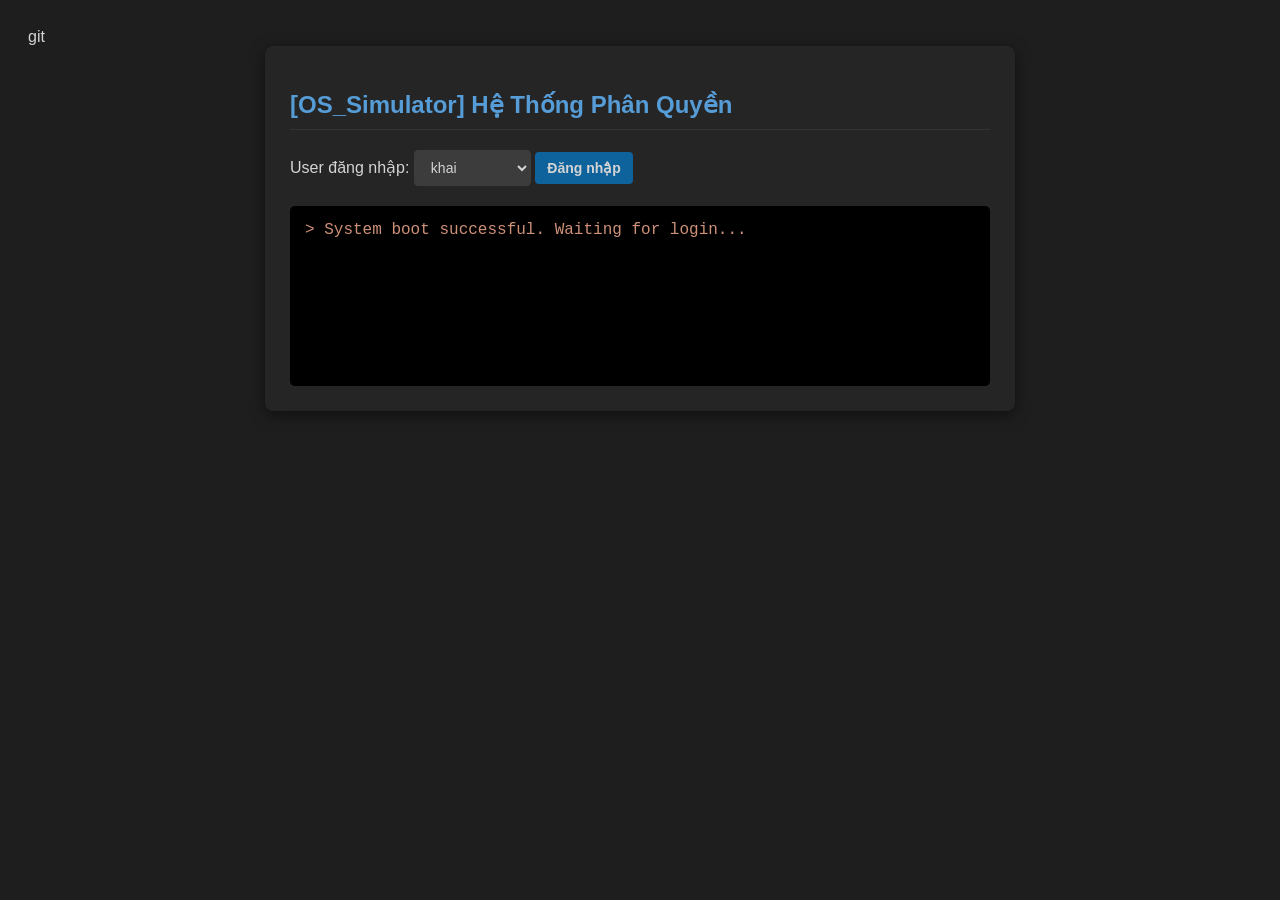
==== index.html @ 2eecb808 "Rename test.html to index.html" ====
git<!DOCTYPE html>
<html lang="vi">
<head>
<meta charset="UTF-8">
<style>
body { font-family: 'Segoe UI', Tahoma, Geneva, Verdana, sans-serif; background: #1e1e1e; color: #d4d4d4; padding: 20px; }
.container_box { background: #252526; padding: 25px; border-radius: 8px; max-width: 700px; margin: auto; box-shadow: 0 4px 15px rgba(0,0,0,0.5); }
h2 { color: #569cd6; border-bottom: 1px solid #333; padding-bottom: 10px; }
.input_group { margin-bottom: 15px; }
select, button { padding: 8px 12px; border-radius: 4px; border: 1px solid #3c3c3c; background: #3c3c3c; color: #d4d4d4; font-size: 14px; }
button { cursor: pointer; background: #0e639c; border: none; font-weight: bold; }
button:hover { background: #1177bb; }
button:disabled { background: #555; cursor: not-allowed; }
.matrix_table { width: 100%; border-collapse: collapse; margin-top: 20px; background: #1e1e1e; }
.matrix_table th, .matrix_table td { border: 1px solid #444; padding: 10px; text-align: center; }
.matrix_table th { background: #2d2d30; color: #4ec9b0; }
.terminal_box { background: #000; color: #0f0; font-family: 'Courier New', Courier, monospace; padding: 15px; border-radius: 5px; margin-top: 20px; height: 150px; overflow-y: auto; box-shadow: inset 0 0 10px #000; }
.log_entry { margin: 2px 0; }
.log_success { color: #4ec9b0; }
.log_error { color: #f44747; }
.log_system { color: #ce9178; }
#workspace_area { display: none; }
.action_btn { margin-right: 5px; background: #2b2b2b; border: 1px solid #555; }
.action_btn:hover { background: #444; }
</style>
</head>
<body>

<div class="container_box">
    <h2>[OS_Simulator] Hệ Thống Phân Quyền</h2>

    <div id="login_area">
        <div class="input_group">
            <label>User đăng nhập:</label>
            <select id="login_user_select"></select>
            <button onclick="login_system()">Đăng nhập</button>
        </div>
    </div>

    <div id="workspace_area">
        <div class="input_group">
            <span style="color: #ce9178;">Current Session: </span><strong id="current_user_display" style="color: #4ec9b0;"></strong>
            <button onclick="logout_system()" style="background: #f44747; margin-left: 15px; padding: 4px 8px;">Đăng xuất</button>
        </div>

        <div class="input_group">
            <label>Target File:</label>
            <select id="target_file_select"></select>
        </div>

        <div class="input_group">
            <button class="action_btn" onclick="execute_action(0, 'READ')">cat (Read)</button>
            <button class="action_btn" onclick="execute_action(1, 'WRITE')">nano (Write)</button>
            <button class="action_btn" onclick="execute_action(2, 'EXECUTE')">./run (Execute)</button>
        </div>

        <h3>Ma Trận Phân Quyền</h3>
        <table class="matrix_table" id="matrix_display"></table>
    </div>

    <div class="terminal_box" id="terminal_log">
        <div class="log_system">> System boot successful. Waiting for login...</div>
    </div>
</div>

<script>
const access_matrix = {
    khai: { "bai_tap.cpp": [1, 1, 1], "system_config.sys": [1, 0, 0] },
    guest: { "bai_tap.cpp": [1, 0, 0], "system_config.sys": [0, 0, 0] },
    root_admin: { "bai_tap.cpp": [1, 1, 1], "system_config.sys": [1, 1, 1] }
};

let active_user = null;
const terminal_log = document.getElementById("terminal_log");
const login_user_select = document.getElementById("login_user_select");
const target_file_select = document.getElementById("target_file_select");
const login_area = document.getElementById("login_area");
const workspace_area = document.getElementById("workspace_area");
const current_user_display = document.getElementById("current_user_display");
const matrix_display = document.getElementById("matrix_display");

function write_log(message, type) {
    const log_line = document.createElement("div");
    log_line.className = `log_entry ${type}`;
    log_line.textContent = `> ${message}`;
    terminal_log.appendChild(log_line);
    terminal_log.scrollTop = terminal_log.scrollHeight;
}

function init_system() {
    for (let u in access_matrix) {
        let opt = document.createElement("option");
        opt.value = u;
        opt.textContent = u;
        login_user_select.appendChild(opt);
    }

    let first_user = Object.keys(access_matrix)[0];
    for (let f in access_matrix[first_user]) {
        let opt = document.createElement("option");
        opt.value = f;
        opt.textContent = f;
        target_file_select.appendChild(opt);
    }
    
    render_matrix_table();
}

function render_matrix_table() {
    let thead = "<tr><th>User \\ File</th>";
    let file_list = Object.keys(access_matrix[Object.keys(access_matrix)[0]]);
    
    for (let f of file_list) {
        thead += `<th>${f}</th>`;
    }
    thead += "</tr>";

    let tbody = "";
    for (let u in access_matrix) {
        tbody += `<tr><td><strong>${u}</strong></td>`;
        for (let f of file_list) {
            let bits = access_matrix[u][f].join("");
            tbody += `<td>${bits}</td>`;
        }
        tbody += "</tr>";
    }
    matrix_display.innerHTML = thead + tbody;
}

function login_system() {
    active_user = login_user_select.value;
    login_area.style.display = "none";
    workspace_area.style.display = "block";
    current_user_display.textContent = active_user;
    write_log(`[AUTH] User '${active_user}' logged in successfully.`, "log_system");
}

function logout_system() {
    write_log(`[AUTH] User '${active_user}' logged out.`, "log_system");
    active_user = null;
    login_area.style.display = "block";
    workspace_area.style.display = "none";
}

function execute_action(bit_index, action_name) {
    let target_file = target_file_select.value;
    write_log(`[REQ] ${active_user} attempting to ${action_name} file: ${target_file}...`, "log_entry");
    
    let user_permissions = access_matrix[active_user][target_file];
    let bit_value = user_permissions[bit_index];
    
    write_log(`[CHECK] access_matrix['${active_user}']['${target_file}'][${bit_index}] == ${bit_value}`, "log_system");
    
    if (bit_value === 1) {
        write_log(`[GRANTED] Action ${action_name} executed.`, "log_success");
    } else {
        write_log(`[DENIED] Permission denied for ${action_name}.`, "log_error");
    }
}

init_system();
</script>
</body>
</html>
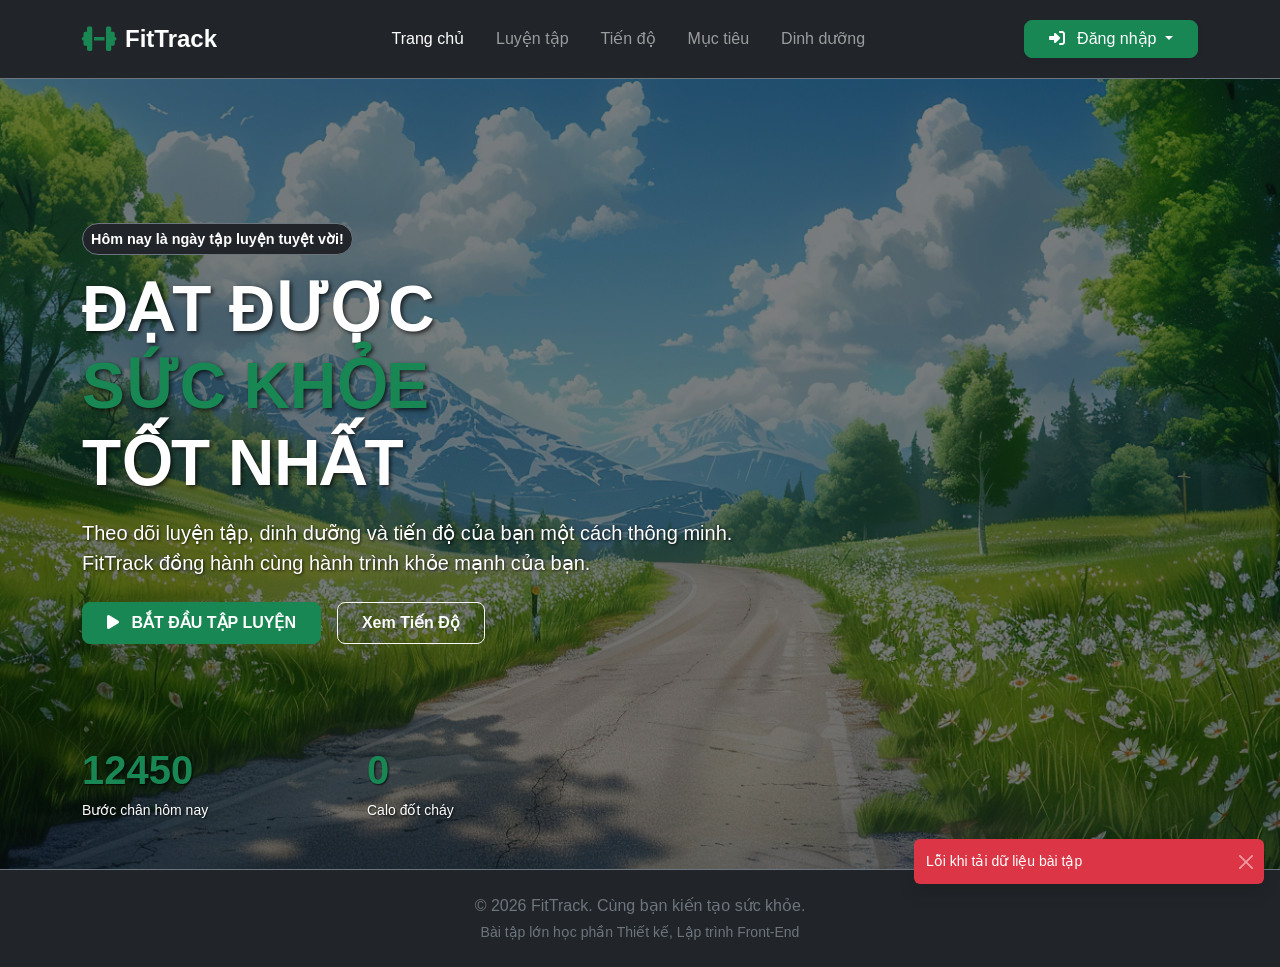
==== commit d74e1167: "Upload source code bài tập lớn" ====
--- a/index.html
+++ b/index.html
@@ -1,164 +1,155 @@
-git<!DOCTYPE html>
-<html lang="vi">
-<head>
-<meta charset="UTF-8">
-<style>
-body { font-family: 'Segoe UI', Tahoma, Geneva, Verdana, sans-serif; background: #1e1e1e; color: #d4d4d4; padding: 20px; }
-.container_box { background: #252526; padding: 25px; border-radius: 8px; max-width: 700px; margin: auto; box-shadow: 0 4px 15px rgba(0,0,0,0.5); }
-h2 { color: #569cd6; border-bottom: 1px solid #333; padding-bottom: 10px; }
-.input_group { margin-bottom: 15px; }
-select, button { padding: 8px 12px; border-radius: 4px; border: 1px solid #3c3c3c; background: #3c3c3c; color: #d4d4d4; font-size: 14px; }
-button { cursor: pointer; background: #0e639c; border: none; font-weight: bold; }
-button:hover { background: #1177bb; }
-button:disabled { background: #555; cursor: not-allowed; }
-.matrix_table { width: 100%; border-collapse: collapse; margin-top: 20px; background: #1e1e1e; }
-.matrix_table th, .matrix_table td { border: 1px solid #444; padding: 10px; text-align: center; }
-.matrix_table th { background: #2d2d30; color: #4ec9b0; }
-.terminal_box { background: #000; color: #0f0; font-family: 'Courier New', Courier, monospace; padding: 15px; border-radius: 5px; margin-top: 20px; height: 150px; overflow-y: auto; box-shadow: inset 0 0 10px #000; }
-.log_entry { margin: 2px 0; }
-.log_success { color: #4ec9b0; }
-.log_error { color: #f44747; }
-.log_system { color: #ce9178; }
-#workspace_area { display: none; }
-.action_btn { margin-right: 5px; background: #2b2b2b; border: 1px solid #555; }
-.action_btn:hover { background: #444; }
-</style>
-</head>
-<body>
-
-<div class="container_box">
-    <h2>[OS_Simulator] Hệ Thống Phân Quyền</h2>
-
-    <div id="login_area">
-        <div class="input_group">
-            <label>User đăng nhập:</label>
-            <select id="login_user_select"></select>
-            <button onclick="login_system()">Đăng nhập</button>
-        </div>
-    </div>
-
-    <div id="workspace_area">
-        <div class="input_group">
-            <span style="color: #ce9178;">Current Session: </span><strong id="current_user_display" style="color: #4ec9b0;"></strong>
-            <button onclick="logout_system()" style="background: #f44747; margin-left: 15px; padding: 4px 8px;">Đăng xuất</button>
-        </div>
-
-        <div class="input_group">
-            <label>Target File:</label>
-            <select id="target_file_select"></select>
-        </div>
-
-        <div class="input_group">
-            <button class="action_btn" onclick="execute_action(0, 'READ')">cat (Read)</button>
-            <button class="action_btn" onclick="execute_action(1, 'WRITE')">nano (Write)</button>
-            <button class="action_btn" onclick="execute_action(2, 'EXECUTE')">./run (Execute)</button>
-        </div>
-
-        <h3>Ma Trận Phân Quyền</h3>
-        <table class="matrix_table" id="matrix_display"></table>
-    </div>
-
-    <div class="terminal_box" id="terminal_log">
-        <div class="log_system">> System boot successful. Waiting for login...</div>
-    </div>
-</div>
-
-<script>
-const access_matrix = {
-    khai: { "bai_tap.cpp": [1, 1, 1], "system_config.sys": [1, 0, 0] },
-    guest: { "bai_tap.cpp": [1, 0, 0], "system_config.sys": [0, 0, 0] },
-    root_admin: { "bai_tap.cpp": [1, 1, 1], "system_config.sys": [1, 1, 1] }
-};
-
-let active_user = null;
-const terminal_log = document.getElementById("terminal_log");
-const login_user_select = document.getElementById("login_user_select");
-const target_file_select = document.getElementById("target_file_select");
-const login_area = document.getElementById("login_area");
-const workspace_area = document.getElementById("workspace_area");
-const current_user_display = document.getElementById("current_user_display");
-const matrix_display = document.getElementById("matrix_display");
-
-function write_log(message, type) {
-    const log_line = document.createElement("div");
-    log_line.className = `log_entry ${type}`;
-    log_line.textContent = `> ${message}`;
-    terminal_log.appendChild(log_line);
-    terminal_log.scrollTop = terminal_log.scrollHeight;
-}
-
-function init_system() {
-    for (let u in access_matrix) {
-        let opt = document.createElement("option");
-        opt.value = u;
-        opt.textContent = u;
-        login_user_select.appendChild(opt);
-    }
-
-    let first_user = Object.keys(access_matrix)[0];
-    for (let f in access_matrix[first_user]) {
-        let opt = document.createElement("option");
-        opt.value = f;
-        opt.textContent = f;
-        target_file_select.appendChild(opt);
-    }
-    
-    render_matrix_table();
-}
-
-function render_matrix_table() {
-    let thead = "<tr><th>User \\ File</th>";
-    let file_list = Object.keys(access_matrix[Object.keys(access_matrix)[0]]);
-    
-    for (let f of file_list) {
-        thead += `<th>${f}</th>`;
-    }
-    thead += "</tr>";
-
-    let tbody = "";
-    for (let u in access_matrix) {
-        tbody += `<tr><td><strong>${u}</strong></td>`;
-        for (let f of file_list) {
-            let bits = access_matrix[u][f].join("");
-            tbody += `<td>${bits}</td>`;
-        }
-        tbody += "</tr>";
-    }
-    matrix_display.innerHTML = thead + tbody;
-}
-
-function login_system() {
-    active_user = login_user_select.value;
-    login_area.style.display = "none";
-    workspace_area.style.display = "block";
-    current_user_display.textContent = active_user;
-    write_log(`[AUTH] User '${active_user}' logged in successfully.`, "log_system");
-}
-
-function logout_system() {
-    write_log(`[AUTH] User '${active_user}' logged out.`, "log_system");
-    active_user = null;
-    login_area.style.display = "block";
-    workspace_area.style.display = "none";
-}
-
-function execute_action(bit_index, action_name) {
-    let target_file = target_file_select.value;
-    write_log(`[REQ] ${active_user} attempting to ${action_name} file: ${target_file}...`, "log_entry");
-    
-    let user_permissions = access_matrix[active_user][target_file];
-    let bit_value = user_permissions[bit_index];
-    
-    write_log(`[CHECK] access_matrix['${active_user}']['${target_file}'][${bit_index}] == ${bit_value}`, "log_system");
-    
-    if (bit_value === 1) {
-        write_log(`[GRANTED] Action ${action_name} executed.`, "log_success");
-    } else {
-        write_log(`[DENIED] Permission denied for ${action_name}.`, "log_error");
-    }
-}
-
-init_system();
-</script>
-</body>
-</html>
+<!DOCTYPE html>
+<html lang="vi">
+<head>
+    <meta charset="UTF-8">
+    <meta name="viewport" content="width=device-width, initial-scale=1.0">
+    <title>FitTrack - Sức khỏe là vàng</title>
+    
+    <!-- Bootstrap 5 & FontAwesome -->
+    <link href="https://cdn.jsdelivr.net/npm/bootstrap@5.3.2/dist/css/bootstrap.min.css" rel="stylesheet">
+    <link rel="stylesheet" href="https://cdnjs.cloudflare.com/ajax/libs/font-awesome/6.5.1/css/all.min.css">
+    <link rel="stylesheet" href="css/style.css">
+    
+    <!-- jQuery & Bootstrap JS -->
+    <script src="https://code.jquery.com/jquery-3.7.1.min.js"></script>
+    <script src="https://cdn.jsdelivr.net/npm/bootstrap@5.3.2/dist/js/bootstrap.bundle.min.js"></script>
+    
+    <!-- Các file JS logic -->
+    <script src="js/api.js" defer></script>
+    <script src="js/utils.js" defer></script>
+    <script src="js/main.js" defer></script>
+</head>
+<body class="bg-black text-white d-flex flex-column min-vh-100">
+    <!-- NAVBAR -->
+    <nav class="navbar navbar-expand-lg navbar-dark bg-dark border-bottom border-secondary sticky-top py-3">
+        <div class="container">
+            <!-- Logo -->
+            <a class="navbar-brand d-flex align-items-center gap-2" href="#">
+                <i class="fa-solid fa-dumbbell text-success fs-3"></i>
+                <span class="fs-4 fw-bold">FitTrack</span>
+            </a>
+            
+            <button class="navbar-toggler" type="button" data-bs-toggle="collapse" data-bs-target="#navbarNav">
+                <span class="navbar-toggler-icon"></span>
+            </button>
+            
+            <div class="collapse navbar-collapse justify-content-center" id="navbarNav">
+                <ul class="navbar-nav gap-3 fs-6 fw-medium">
+                    <li class="nav-item"><a class="nav-link text-white" href="#" onclick="navigate_to('home')">Trang chủ</a></li>
+                    <li class="nav-item"><a class="nav-link" href="#" onclick="navigate_to('workout')">Luyện tập</a></li>
+                    <li class="nav-item"><a class="nav-link" href="#" onclick="navigate_to('progress')">Tiến độ</a></li>
+                    <li class="nav-item"><a class="nav-link" href="#" onclick="navigate_to('goals')">Mục tiêu</a></li>
+                    <li class="nav-item"><a class="nav-link" href="#" onclick="navigate_to('nutrition')">Dinh dưỡng</a></li>
+                    
+                    <li class="nav-item d-lg-none mt-2 border-top border-secondary pt-2">
+                        <a class="nav-link text-warning fw-bold d-flex align-items-center gap-2" href="admin.html">
+                            <i class="fa-solid fa-user-shield"></i> Trang Admin
+                        </a>
+                    </li>
+                </ul>
+            </div>
+            
+            <!-- Trạng thái khách -->
+            <div id="nav_khach" class="d-none d-lg-flex align-items-center dropdown">
+                <button class="btn btn-success fw-medium px-4 rounded-3 shadow-sm dropdown-toggle" type="button" data-bs-toggle="dropdown" data-bs-auto-close="outside" aria-expanded="false">
+                    <i class="fa-solid fa-right-to-bracket me-2"></i> Đăng nhập
+                </button>
+                
+                <!-- Khung form sổ xuống -->
+                <form onsubmit="return false;" class="dropdown-menu dropdown-menu-end bg-dark border-secondary p-4 shadow-lg" style="width: 320px; margin-top: 15px;">
+                    <h5 id="tieu_de_form" class="text-success fw-bold mb-3 d-flex align-items-center gap-2">
+                        <i class="fa-solid fa-user-circle"></i> Đăng nhập
+                    </h5>
+                    
+                    <div class="mb-3">
+                        <label class="form-label text-secondary small">Tên tài khoản</label>
+                        <input type="text" id="ten_dang_nhap" class="form-control bg-black text-white border-secondary" placeholder="Tên đăng nhập...">
+                    </div>
+                    
+                    <div class="mb-4">
+                        <label class="form-label text-secondary small">Mật khẩu</label>
+                        <input type="password" id="mat_khau" class="form-control bg-black text-white border-secondary" placeholder="••••••••">
+                    </div>
+                    
+                    <button type="button" id="btn_xac_nhan" class="btn btn-success w-100 py-2 fw-bold rounded-3">
+                        VÀO HỆ THỐNG
+                    </button>
+                    
+                    <div class="mt-4 text-center small text-secondary border-top border-secondary pt-3">
+                        <span id="van_ban_chuyen">Chưa có tài khoản?</span> 
+                        <a href="#" id="btn_chuyen_form" class="text-success text-decoration-none fw-medium">Đăng ký ngay</a>
+                    </div>
+                </form>
+            </div>
+
+            <!-- Trạng thái THÀNH VIÊN -->
+            <div id="nav_thanh_vien" class="d-none align-items-center gap-3">
+                <a href="admin.html" class="btn btn-outline-warning fw-medium border-0 d-flex align-items-center gap-2 me-2">
+                    <i class="fa-solid fa-user-shield"></i> Admin
+                </a>
+                <button onclick="hien_thi_ho_so()" class="btn btn-secondary rounded-circle d-flex justify-content-center align-items-center" style="width: 40px; height: 40px;">
+                    👤
+                </button>
+                <button onclick="dang_xuat()" class="btn btn-outline-danger border-0 fw-medium">
+                    Đăng xuất
+                </button>
+            </div>
+        </div>
+    </nav>
+
+    <!-- TRANG CHỦ MẶC ĐỊNH -->
+    <div class="position-relative" style="background: url('img/anh_nen.png') center/cover no-repeat; min-height: 80vh;">
+        <!-- Lớp phủ làm tối ảnh nền -->
+        <div class="bg-black bg-opacity-50 w-100 h-100 position-absolute top-0 start-0"></div>
+        
+        <div class="container position-relative z-1 py-5">
+            <div class="mt-5 pt-5">
+                <span class="badge rounded-pill bg-dark border border-secondary p-2 mb-3">Hôm nay là ngày tập luyện tuyệt vời!</span>
+                <h1 class="display-3 fw-bold mb-3" style="text-shadow: 2px 2px 4px rgba(0,0,0,0.7);">ĐẠT ĐƯỢC<br><span class="text-success">SỨC KHỎE</span><br>TỐT NHẤT</h1>
+                <p class="text-white fs-5 mb-4" style="text-shadow: 1px 1px 3px rgba(0,0,0,0.8);">Theo dõi luyện tập, dinh dưỡng và tiến độ của bạn một cách thông minh.<br>FitTrack đồng hành cùng hành trình khỏe mạnh của bạn.</p>
+                
+                <div class="d-flex gap-3">
+                    <button class="btn btn-success px-4 py-2 fw-bold rounded-3" onclick="navigate_to('workout')"><i class="fa-solid fa-play me-2"></i> BẮT ĐẦU TẬP LUYỆN</button>
+                    <button class="btn btn-outline-light px-4 py-2 fw-bold rounded-3" onclick="navigate_to('progress')">Xem Tiến Độ</button>
+                </div>
+            </div>
+
+            <div class="row mt-5 pt-5">
+                <div class="col-md-3">
+                    <div class="fs-1 fw-bold text-success" style="text-shadow: 1px 1px 2px rgba(0,0,0,0.8);">12450</div>
+                    <div class="text-white small fw-medium" style="text-shadow: 1px 1px 2px rgba(0,0,0,0.8);">Bước chân hôm nay</div>
+                </div>
+                <div class="col-md-3">
+                    <div class="fs-1 fw-bold text-success" id="calories-count" style="text-shadow: 1px 1px 2px rgba(0,0,0,0.8);">0</div>
+                    <div class="text-white small fw-medium" style="text-shadow: 1px 1px 2px rgba(0,0,0,0.8);">Calo đốt cháy</div>
+                </div>
+            </div>
+        </div>
+
+        <!-- Floating workout card -->
+        <div id="floating_progress_card" class="position-absolute bottom-0 end-0 mb-5 me-5 d-none bg-dark bg-opacity-75 border border-secondary rounded-4 p-4 shadow-lg backdrop-blur" style="width: 320px;">
+            <div class="d-flex align-items-center gap-3">
+                <div class="bg-warning rounded-4 d-flex align-items-center justify-content-center fs-2" style="width: 60px; height: 60px;">🏋️</div>
+                <div>
+                    <div id="card_ten_bai_moi_nhat" class="fw-bold text-white">Chưa có bài tập</div>
+                    <div id="card_phan_tram_text" class="small text-success">Hoàn thành 0%</div>
+                </div>
+            </div>
+            <div class="progress mt-4 bg-secondary" style="height: 8px;">
+                <div id="card_phan_tram_bar" class="progress-bar bg-warning progress-bar-striped progress-bar-animated" role="progressbar" style="width: 0%"></div>
+            </div>
+        </div>
+    </div>
+
+    <!-- CÁC TAB KHÁC -->
+    <div id="content-area" class="flex-grow-1"></div>
+
+    <!-- FOOTER -->
+    <footer class="bg-dark border-top border-secondary py-4 mt-auto">
+        <div class="container text-center">
+            <p class="text-secondary mb-1">© 2026 FitTrack. Cùng bạn kiến tạo sức khỏe.</p>
+            <p class="text-secondary small mb-0">Bài tập lớn học phần Thiết kế, Lập trình Front-End</p>
+        </div>
+    </footer>
+</body>
+</html>
--- a/css/style.css
+++ b/css/style.css
@@ -0,0 +1,19 @@
+body {
+    font-family: 'Segoe UI', Tahoma, Geneva, Verdana, sans-serif;
+}
+
+.card {
+    transition: transform 0.2s;
+}
+
+.card:hover {
+    transform: translateY(-5px);
+}
+
+.badge {
+    font-size: 0.9em;
+}
+
+.toast-container {
+    z-index: 9999;
+}
